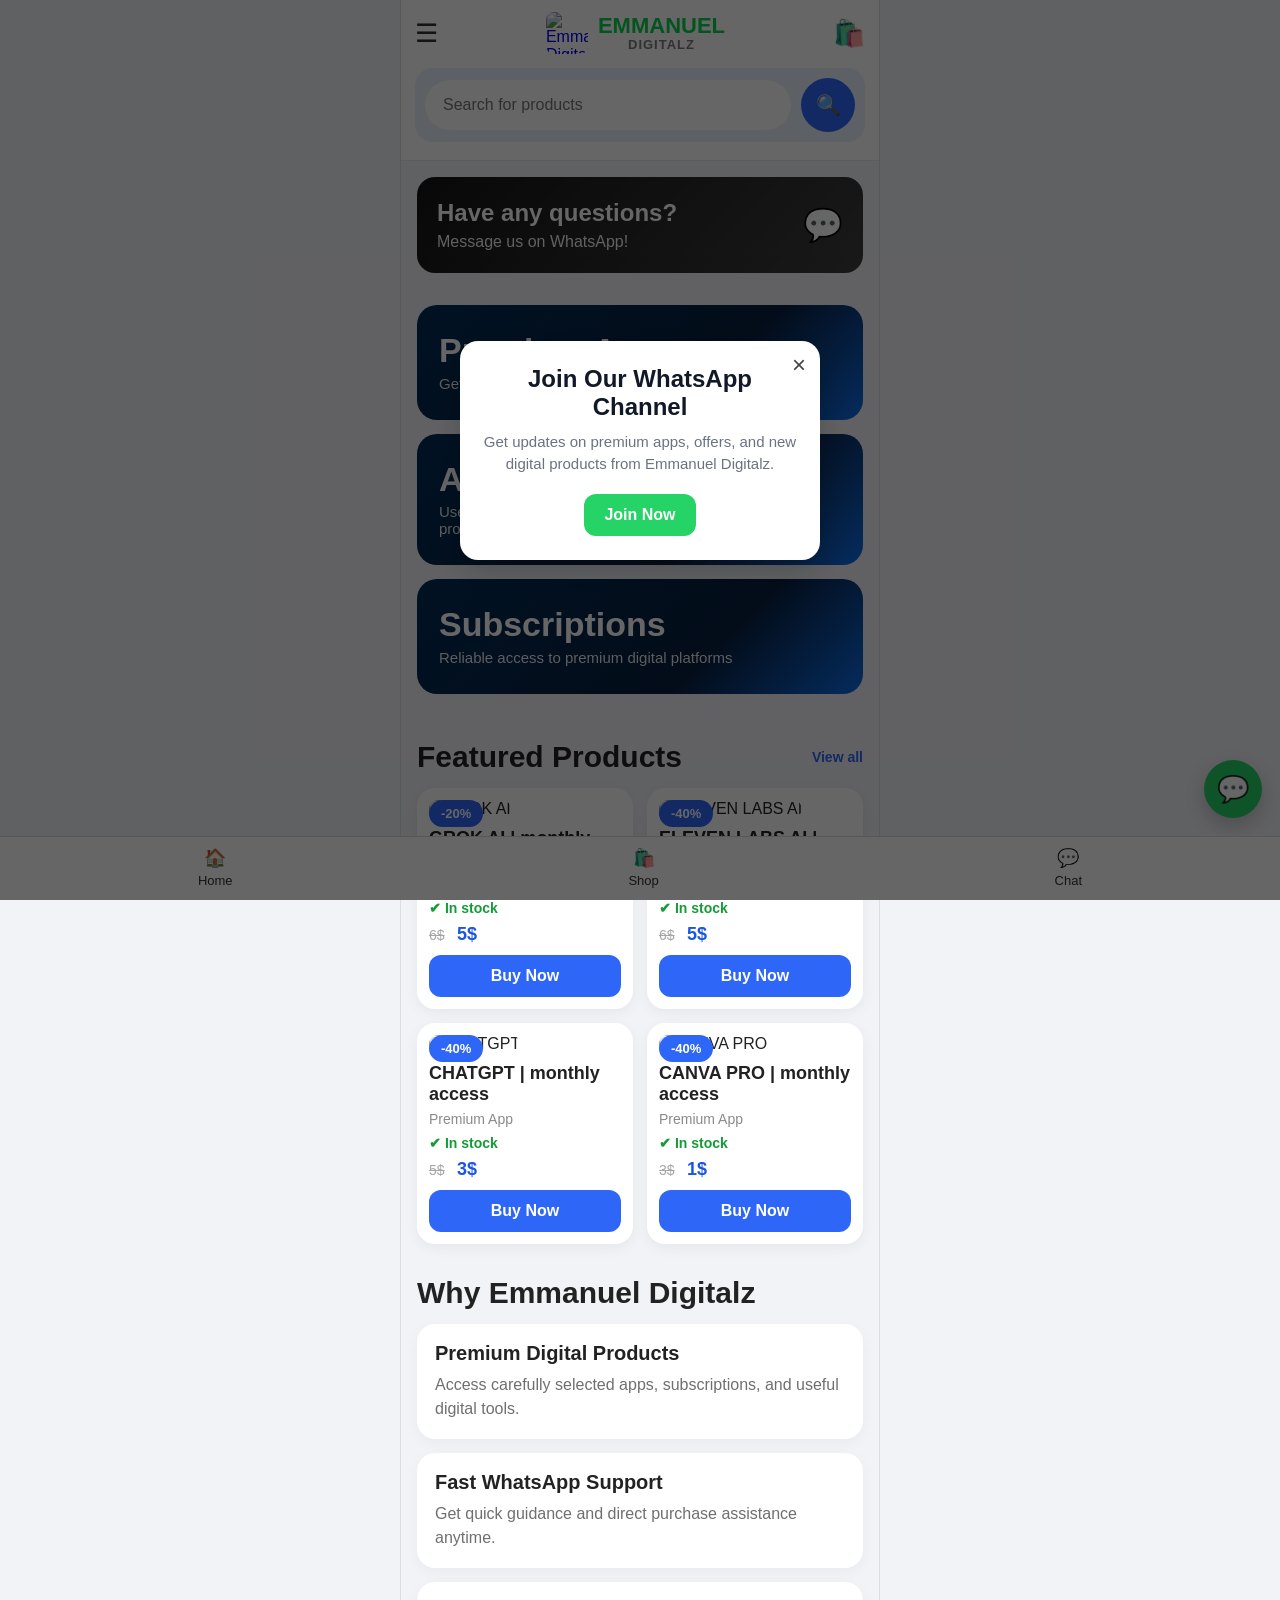
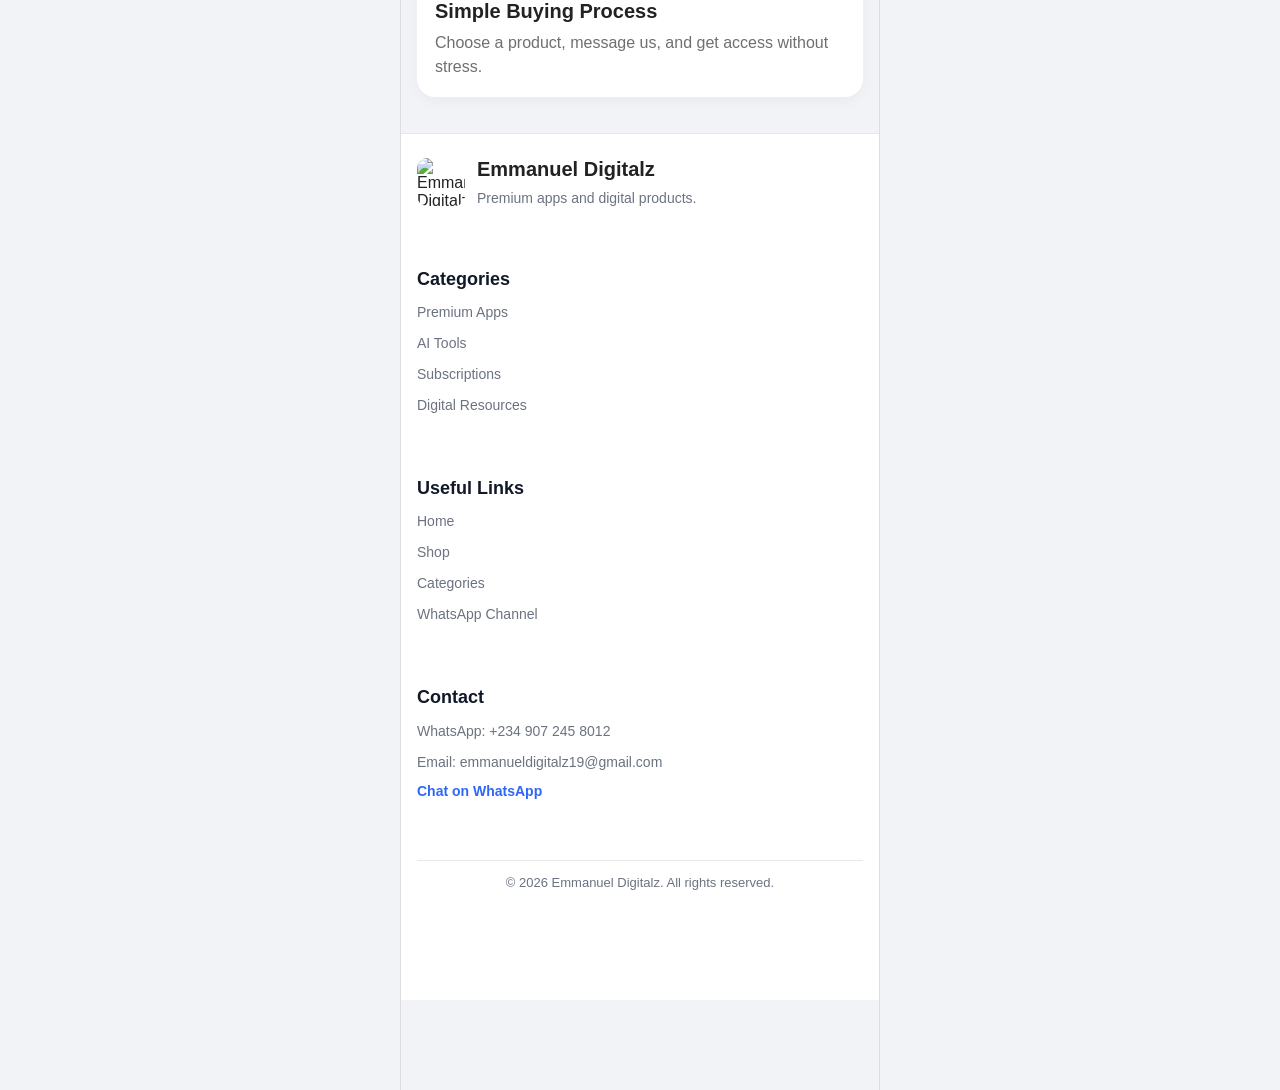
==== index.html @ bcc462bb "Add files via upload" ====
<!DOCTYPE html>
<html lang="en">
<head>
  <meta charset="UTF-8" />
  <meta name="viewport" content="width=device-width, initial-scale=1.0"/>
  <title>Emmanuel Digitalz</title>
  <link rel="stylesheet" href="style.css"/>
</head>
<body>

  <!-- WHATSAPP CHANNEL POPUP -->
  <div class="popup-overlay" id="popupOverlay">
    <div class="popup-box">
      <button class="popup-close" id="closePopup">&times;</button>
      <h2>Join Our WhatsApp Channel</h2>
      <p>Get updates on premium apps, offers, and new digital products from Emmanuel Digitalz.</p>
      <a href="https://whatsapp.com/channel/0029VbBqUBZCsU9XkUlFFv3K" target="_blank" class="popup-btn">
        Join Now
      </a>
    </div>
  </div>

  <!-- HEADER -->
  <header class="site-header">
    <div class="top-header">
      <button class="icon-btn" id="menuBtn">&#9776;</button>

      <a href="index.html" class="logo-wrap">
        <img src="https://i.imgur.com/i3lhbfk.jpeg" alt="Emmanuel Digitalz Logo" class="logo-img">
        <div class="logo-text-wrap">
          <h1 class="logo-text">EMMANUEL</h1>
          <p class="logo-subtext">DIGITALZ</p>
        </div>
      </a>

      <a href="shop.html" class="icon-btn account-btn">🛍️</a>
    </div>

    <nav class="mobile-menu" id="mobileMenu">
      <a href="index.html">Home</a>
      <a href="shop.html">Shop</a>
      <a href="#categories">Categories</a>
      <a href="https://wa.me/2349072458012?text=Hello%20Emmanuel%20Digitalz%2C%20I%20want%20to%20make%20an%20inquiry." target="_blank">Chat</a>
    </nav>

    <div class="search-wrap">
      <input type="text" placeholder="Search for products" class="search-input" id="homeSearchInput">
      <button class="search-btn" id="homeSearchBtn">🔍</button>
    </div>
  </header>

  <!-- WHATSAPP BANNER -->
  <section class="page-section">
    <a href="https://wa.me/2349072458012?text=Hello%20Emmanuel%20Digitalz%2C%20I%20want%20to%20make%20an%20inquiry." class="promo-banner whatsapp-banner" target="_blank">
      <div class="promo-text">
        <h2>Have any questions?</h2>
        <p>Message us on WhatsApp!</p>
      </div>
      <div class="promo-side">💬</div>
    </a>
  </section>

  <!-- CATEGORY BANNERS -->
  <section class="page-section" id="categories">
    <div class="banner-card dark-banner">
      <h2>Premium Apps</h2>
      <p>Get access to top tools and digital services</p>
    </div>

    <div class="banner-card dark-banner">
      <h2>AI Tools</h2>
      <p>Useful tools for creators, business owners, and professionals</p>
    </div>

    <div class="banner-card dark-banner">
      <h2>Subscriptions</h2>
      <p>Reliable access to premium digital platforms</p>
    </div>
  </section>

  <!-- FEATURED PRODUCTS -->
  <section class="page-section">
    <div class="section-head">
      <h2>Featured Products</h2>
      <a href="shop.html">View all</a>
    </div>

    <div class="product-grid">

      <div class="product-card">
        <div class="discount-badge">-20%</div>
        <img src="https://i.imgur.com/58A4CAk.jpeg" alt="GROK AI">
        <h3>GROK AI | monthly access</h3>
        <p class="product-category">Premium App</p>
        <p class="product-stock">✔ In stock</p>
        <div class="product-price">
          <span class="old-price">6$</span>
          <span class="new-price">5$</span>
        </div>
        <a href="https://wa.me/2349072458012?text=Hello%20Emmanuel%20Digitalz%2C%20I%20want%20to%20buy%20GROK%20AI%20%7C%20monthly%20access%20for%205%24.%20Please%20send%20payment%20details." class="buy-btn" target="_blank">Buy Now</a>
      </div>

      <div class="product-card">
        <div class="discount-badge">-40%</div>
        <img src="https://i.imgur.com/1HFIZRA.jpeg" alt="ELEVEN LABS AI">
        <h3>ELEVEN LABS AI | monthly access</h3>
        <p class="product-category">Premium App</p>
        <p class="product-stock">✔ In stock</p>
        <div class="product-price">
          <span class="old-price">6$</span>
          <span class="new-price">5$</span>
        </div>
        <a href="https://wa.me/2349072458012?text=Hello%20Emmanuel%20Digitalz%2C%20I%20want%20to%20buy%20ELEVEN%20LABS%20AI%20%7C%20monthly%20access%20for%205%24.%20Please%20send%20payment%20details." class="buy-btn" target="_blank">Buy Now</a>
      </div>

      <div class="product-card">
        <div class="discount-badge">-40%</div>
        <img src="https://i.imgur.com/uzUGQF4.jpeg" alt="CHATGPT">
        <h3>CHATGPT | monthly access</h3>
        <p class="product-category">Premium App</p>
        <p class="product-stock">✔ In stock</p>
        <div class="product-price">
          <span class="old-price">5$</span>
          <span class="new-price">3$</span>
        </div>
        <a href="https://wa.me/2349072458012?text=Hello%20Emmanuel%20Digitalz%2C%20I%20want%20to%20buy%20CHATGPT%20%7C%20monthly%20access%20for%203%24.%20Please%20send%20payment%20details." class="buy-btn" target="_blank">Buy Now</a>
      </div>

      <div class="product-card">
        <div class="discount-badge">-40%</div>
        <img src="https://i.imgur.com/Q0mvHlH.jpeg" alt="CANVA PRO">
        <h3>CANVA PRO | monthly access</h3>
        <p class="product-category">Premium App</p>
        <p class="product-stock">✔ In stock</p>
        <div class="product-price">
          <span class="old-price">3$</span>
          <span class="new-price">1$</span>
        </div>
        <a href="https://wa.me/2349072458012?text=Hello%20Emmanuel%20Digitalz%2C%20I%20want%20to%20buy%20CANVA%20PRO%20%7C%20monthly%20access%20for%201%24.%20Please%20send%20payment%20details." class="buy-btn" target="_blank">Buy Now</a>
      </div>

    </div>
  </section>

  <!-- WHY CHOOSE US -->
  <section class="page-section">
    <div class="section-head">
      <h2>Why Emmanuel Digitalz</h2>
    </div>

    <div class="info-list">
      <div class="info-card">
        <h3>Premium Digital Products</h3>
        <p>Access carefully selected apps, subscriptions, and useful digital tools.</p>
      </div>

      <div class="info-card">
        <h3>Fast WhatsApp Support</h3>
        <p>Get quick guidance and direct purchase assistance anytime.</p>
      </div>

      <div class="info-card">
        <h3>Simple Buying Process</h3>
        <p>Choose a product, message us, and get access without stress.</p>
      </div>
    </div>
  </section>

  <!-- FOOTER -->
  <footer class="site-footer">
    <div class="footer-grid">

      <div class="footer-block">
        <div class="footer-brand">
          <img src="https://i.imgur.com/i3lhbfk.jpeg" alt="Emmanuel Digitalz Logo" class="footer-logo">
          <div>
            <h3>Emmanuel Digitalz</h3>
            <p>Premium apps and digital products.</p>
          </div>
        </div>
      </div>

      <div class="footer-block">
        <h4>Categories</h4>
        <a href="#">Premium Apps</a>
        <a href="#">AI Tools</a>
        <a href="#">Subscriptions</a>
        <a href="#">Digital Resources</a>
      </div>

      <div class="footer-block">
        <h4>Useful Links</h4>
        <a href="index.html">Home</a>
        <a href="shop.html">Shop</a>
        <a href="#categories">Categories</a>
        <a href="https://whatsapp.com/channel/0029VbBqUBZCsU9XkUlFFv3K" target="_blank">WhatsApp Channel</a>
      </div>

      <div class="footer-block">
        <h4>Contact</h4>
        <p>WhatsApp: +234 907 245 8012</p>
        <p>Email: emmanueldigitalz19@gmail.com</p>
        <a href="https://wa.me/2349072458012?text=Hello%20Emmanuel%20Digitalz%2C%20I%20want%20to%20make%20an%20inquiry." class="footer-wa" target="_blank">Chat on WhatsApp</a>
      </div>

    </div>

    <div class="footer-bottom">
      <p>© 2026 Emmanuel Digitalz. All rights reserved.</p>
    </div>
  </footer>

  <!-- FLOATING WHATSAPP -->
  <a href="https://wa.me/2349072458012?text=Hello%20Emmanuel%20Digitalz%2C%20I%20want%20to%20make%20an%20inquiry." class="floating-whatsapp" target="_blank">💬</a>

  <!-- BOTTOM NAV -->
  <nav class="bottom-nav">
    <a href="index.html">🏠<span>Home</span></a>
    <a href="shop.html">🛍️<span>Shop</span></a>
    <a href="https://wa.me/2349072458012?text=Hello%20I%20want%20to%20buy%20from%20Emmanuel%20Digitalz" target="_blank">💬<span>Chat</span></a>
  </nav>

  <script src="app.js"></script>
</body>
</html>
---- style.css ----
* {
  margin: 0;
  padding: 0;
  box-sizing: border-box;
  font-family: Arial, sans-serif;
}

body {
  background: #f2f3f7;
  color: #222;
  padding-bottom: 90px;
}

a {
  text-decoration: none;
}

.site-header {
  background: #fff;
  padding: 12px 14px 18px;
  border-bottom: 1px solid #e7e7e7;
}

.top-header {
  display: flex;
  align-items: center;
  justify-content: space-between;
  margin-bottom: 14px;
}

.icon-btn {
  background: none;
  border: none;
  font-size: 26px;
  color: #333;
}

.logo-wrap {
  display: flex;
  align-items: center;
  gap: 10px;
}

.logo-img {
  width: 42px;
  height: 42px;
  object-fit: contain;
  border-radius: 8px;
}

.logo-text-wrap {
  text-align: center;
}

.logo-text {
  font-size: 22px;
  line-height: 1;
  color: #0bd34f;
  font-weight: 800;
}

.logo-subtext {
  font-size: 13px;
  color: #7a7a7a;
  font-weight: 600;
  letter-spacing: 1px;
}

.mobile-menu {
  display: none;
  flex-direction: column;
  gap: 12px;
  background: #fff;
  padding: 12px 0;
}

.mobile-menu.show {
  display: flex;
}

.mobile-menu a {
  color: #222;
  font-size: 15px;
}

.search-wrap {
  display: flex;
  align-items: center;
  background: #eaf0fb;
  padding: 10px;
  border-radius: 18px;
}

.search-input {
  flex: 1;
  border: none;
  outline: none;
  background: #fff;
  padding: 16px 18px;
  border-radius: 40px;
  font-size: 16px;
}

.search-btn {
  margin-left: 10px;
  border: none;
  background: #2e67f8;
  color: #fff;
  width: 54px;
  height: 54px;
  border-radius: 50%;
  font-size: 20px;
}

.page-section {
  padding: 16px;
}

.promo-banner {
  display: flex;
  align-items: center;
  justify-content: space-between;
  background: linear-gradient(135deg, #141414, #3e3e3e);
  color: #fff;
  border-radius: 18px;
  padding: 22px 20px;
}

.promo-banner h2 {
  font-size: 24px;
  margin-bottom: 6px;
}

.promo-banner p {
  font-size: 16px;
  opacity: 0.95;
}

.promo-side {
  font-size: 32px;
}

.banner-card {
  border-radius: 20px;
  padding: 28px 22px;
  margin-bottom: 14px;
  color: #fff;
}

.dark-banner {
  background: linear-gradient(135deg, #022d57, #081f3f 65%, #0e6de8);
}

.banner-card h2 {
  font-size: 34px;
  line-height: 1.05;
  margin-bottom: 6px;
}

.banner-card p {
  font-size: 15px;
  opacity: 0.9;
}

.section-head {
  display: flex;
  align-items: center;
  justify-content: space-between;
  margin-bottom: 14px;
}

.section-head h2 {
  font-size: 30px;
}

.section-head a {
  color: #2e67f8;
  font-weight: 700;
  font-size: 14px;
}

.product-grid {
  display: grid;
  grid-template-columns: 1fr 1fr;
  gap: 14px;
}

.product-card {
  background: #fff;
  border-radius: 18px;
  padding: 12px;
  position: relative;
  box-shadow: 0 4px 14px rgba(0,0,0,0.05);
}

.product-card img {
  width: 100%;
  height: 170px;
  object-fit: cover;
  border-radius: 14px;
  margin-bottom: 10px;
}

.discount-badge {
  position: absolute;
  top: 12px;
  left: 12px;
  background: #2e67f8;
  color: #fff;
  font-size: 13px;
  font-weight: 700;
  padding: 6px 12px;
  border-radius: 999px;
}

.product-card h3 {
  font-size: 18px;
  margin-bottom: 6px;
}

.product-category {
  color: #8a8a8a;
  font-size: 14px;
  margin-bottom: 8px;
}

.product-stock {
  color: #149c36;
  font-size: 14px;
  font-weight: 700;
  margin-bottom: 8px;
}

.product-price {
  margin-bottom: 10px;
}

.old-price {
  color: #a6a6a6;
  text-decoration: line-through;
  margin-right: 8px;
  font-size: 14px;
}

.new-price {
  color: #1b55e2;
  font-size: 18px;
  font-weight: 800;
}

.buy-btn {
  display: block;
  width: 100%;
  text-align: center;
  background: #2e67f8;
  color: #fff;
  padding: 12px;
  border-radius: 12px;
  font-weight: 700;
}

.info-list {
  display: grid;
  gap: 14px;
}

.info-card {
  background: #fff;
  border-radius: 18px;
  padding: 18px;
  box-shadow: 0 4px 14px rgba(0,0,0,0.04);
}

.info-card h3 {
  margin-bottom: 8px;
  font-size: 20px;
}

.info-card p {
  color: #6f6f6f;
  line-height: 1.5;
}

.site-footer {
  background: #f5f5f5;
  padding: 24px 16px 100px;
  border-top: 1px solid #e4e4e4;
}

.footer-block {
  margin-bottom: 28px;
}

.footer-block h3 {
  font-size: 22px;
  margin-bottom: 14px;
}

.footer-block a,
.footer-block p {
  display: block;
  color: #777;
  margin-bottom: 10px;
  font-size: 16px;
  line-height: 1.5;
}

.copyright {
  border-top: 1px solid #ddd;
  padding-top: 16px;
  color: #777;
  font-size: 15px;
}

.floating-whatsapp {
  position: fixed;
  right: 18px;
  bottom: 82px;
  width: 58px;
  height: 58px;
  border-radius: 50%;
  background: #25d366;
  color: #fff;
  display: flex;
  align-items: center;
  justify-content: center;
  font-size: 26px;
  box-shadow: 0 8px 20px rgba(0,0,0,0.2);
}

.bottom-nav {
  position: fixed;
  left: 0;
  right: 0;
  bottom: 0;
  background: #fff;
  display: flex;
  justify-content: space-around;
  padding: 10px 0 12px;
  border-top: 1px solid #ddd;
  z-index: 999;
}

.bottom-nav a {
  display: flex;
  flex-direction: column;
  align-items: center;
  color: #333;
  font-size: 18px;
  gap: 4px;
}

.bottom-nav span {
  font-size: 13px;
}

@media (min-width: 768px) {
  body {
    max-width: 480px;
    margin: 0 auto;
    border-left: 1px solid #ddd;
    border-right: 1px solid #ddd;
  }
}
.filter-wrap {
  display: flex;
  gap: 10px;
  overflow-x: auto;
  padding-bottom: 4px;
}

.filter-wrap::-webkit-scrollbar {
  display: none;
}

.filter-btn {
  border: none;
  background: #dfe7fb;
  color: #2a2a2a;
  padding: 10px 16px;
  border-radius: 999px;
  font-weight: 700;
  white-space: nowrap;
}

.filter-btn.active {
  background: #2e67f8;
  color: #fff;
}
.site-footer {
  background: #ffffff;
  margin-top: 20px;
  padding: 24px 16px 110px;
  border-top: 1px solid #e5e7eb;
}

.footer-grid {
  display: grid;
  gap: 24px;
}

.footer-block h4 {
  font-size: 18px;
  margin-bottom: 12px;
  color: #111827;
}

.footer-block h3 {
  font-size: 20px;
  margin-bottom: 6px;
}

.footer-block p {
  color: #6b7280;
  font-size: 14px;
  line-height: 1.6;
  margin-bottom: 8px;
}

.footer-block a {
  display: block;
  color: #6b7280;
  font-size: 14px;
  margin-bottom: 10px;
}

.footer-brand {
  display: flex;
  gap: 12px;
  align-items: flex-start;
}

.footer-logo {
  width: 48px;
  height: 48px;
  object-fit: contain;
  border-radius: 10px;
  background: #fff;
}

.footer-wa {
  display: inline-block;
  margin-top: 6px;
  color: #2e67f8 !important;
  font-weight: 700;
}

.footer-bottom {
  border-top: 1px solid #e5e7eb;
  margin-top: 20px;
  padding-top: 14px;
}

.footer-bottom p {
  text-align: center;
  color: #6b7280;
  font-size: 13px;
}
.product-details-card {
  background: #fff;
  border-radius: 20px;
  overflow: hidden;
  box-shadow: 0 4px 14px rgba(0,0,0,0.05);
}

.details-image-wrap {
  position: relative;
}

.details-image {
  width: 100%;
  height: 280px;
  object-fit: cover;
  display: block;
}

.details-badge {
  top: 16px;
  left: 16px;
}

.details-content {
  padding: 18px;
}

.details-category {
  color: #6b7280;
  font-size: 14px;
  margin-bottom: 8px;
}

.details-title {
  font-size: 28px;
  margin-bottom: 12px;
  line-height: 1.2;
}

.details-price-row {
  margin-bottom: 10px;
}

.details-old-price {
  color: #9ca3af;
  text-decoration: line-through;
  margin-right: 10px;
  font-size: 16px;
}

.details-new-price {
  color: #1b55e2;
  font-size: 24px;
  font-weight: 800;
}

.details-stock {
  color: #149c36;
  font-size: 15px;
  font-weight: 700;
  margin-bottom: 16px;
}

.details-description,
.details-features {
  margin-bottom: 18px;
}

.details-description h3,
.details-features h3 {
  font-size: 18px;
  margin-bottom: 8px;
}

.details-description p {
  color: #6b7280;
  line-height: 1.6;
}

.details-features ul {
  padding-left: 18px;
}

.details-features li {
  margin-bottom: 8px;
  color: #4b5563;
  line-height: 1.5;
}

.details-buy-btn {
  display: block;
  width: 100%;
  text-align: center;
  background: #2e67f8;
  color: #fff;
  padding: 14px;
  border-radius: 14px;
  font-weight: 700;
  font-size: 16px;
}
.logo-wrap {
  display: flex;
  align-items: center;
  gap: 10px;
  text-decoration: none;
}
.popup-overlay {
  position: fixed;
  top: 0;
  left: 0;
  width: 100%;
  height: 100%;
  background: rgba(0,0,0,0.6);
  display: none;
  align-items: center;
  justify-content: center;
  z-index: 2000;
  padding: 20px;
}

.popup-overlay.show {
  display: flex;
}

.popup-box {
  background: #fff;
  width: 100%;
  max-width: 360px;
  border-radius: 18px;
  padding: 24px 20px;
  text-align: center;
  position: relative;
  box-shadow: 0 10px 30px rgba(0,0,0,0.2);
}

.popup-box h2 {
  font-size: 24px;
  margin-bottom: 10px;
  color: #111827;
}

.popup-box p {
  font-size: 15px;
  color: #6b7280;
  margin-bottom: 18px;
  line-height: 1.5;
}

.popup-btn {
  display: inline-block;
  background: #25d366;
  color: #fff;
  padding: 12px 20px;
  border-radius: 12px;
  font-weight: 700;
  text-decoration: none;
}

.popup-close {
  position: absolute;
  top: 10px;
  right: 14px;
  background: none;
  border: none;
  font-size: 24px;
  color: #444;
  cursor: pointer;
}
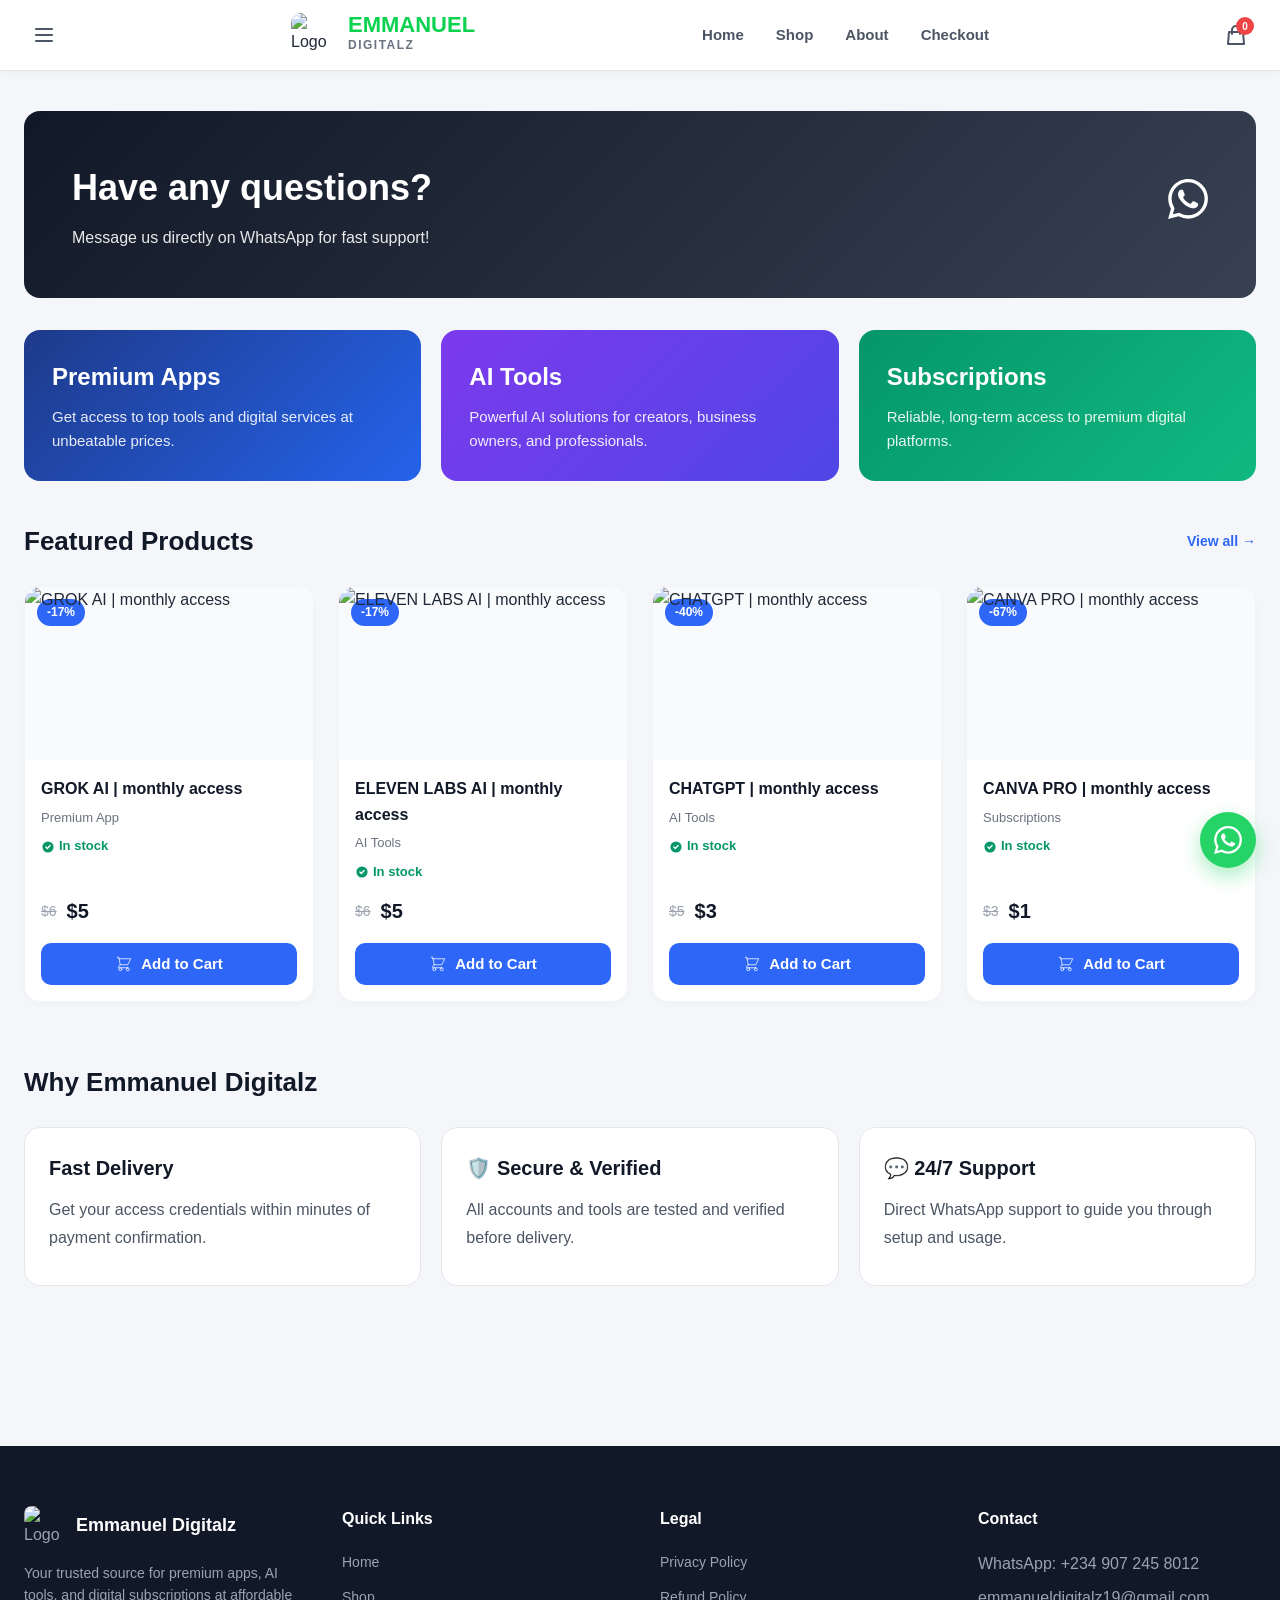
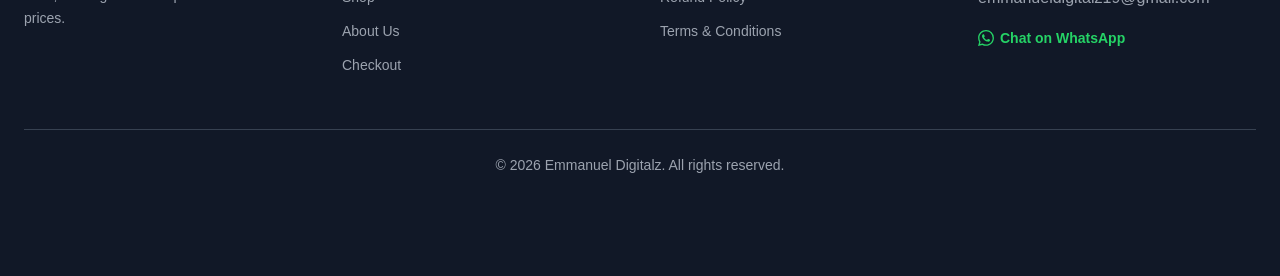
==== commit 3f9bdf7b: "Update fmt.Println message from 'Hello' to 'Goodbye'" ====
--- a/index.html
+++ b/index.html
@@ -3,223 +3,895 @@
 <head>
   <meta charset="UTF-8" />
   <meta name="viewport" content="width=device-width, initial-scale=1.0"/>
-  <title>Emmanuel Digitalz</title>
-  <link rel="stylesheet" href="style.css"/>
+  <title>Emmanuel Digitalz | Premium Apps & Digital Products</title>
+  <style>
+    /* =========================================
+       1. RESET & BASE STYLES
+       ========================================= */
+    * { margin: 0; padding: 0; box-sizing: border-box; }
+    body {
+      font-family: 'Segoe UI', Tahoma, Geneva, Verdana, sans-serif;
+      background: #f4f6f9;
+      color: #1f2937;
+      line-height: 1.6;
+      padding-bottom: 80px; /* Space for mobile nav */
+    }
+    a { text-decoration: none; color: inherit; transition: color 0.3s; }
+    ul { list-style: none; }
+    img { max-width: 100%; display: block; }
+    button { cursor: pointer; font-family: inherit; }
+
+    /* =========================================
+       2. LAYOUT & CONTAINERS
+       ========================================= */
+    .container {
+      max-width: 1280px;
+      margin: 0 auto;
+      padding: 0 24px;
+    }
+    .view { display: none; animation: fadeIn 0.4s ease; }
+    .view.active { display: block; }
+    @keyframes fadeIn { from { opacity: 0; transform: translateY(10px); } to { opacity: 1; transform: translateY(0); } }
+
+    /* =========================================
+       3. HEADER & NAVIGATION
+       ========================================= */
+    .site-header {
+      background: #ffffff;
+      border-bottom: 1px solid #e5e7eb;
+      position: sticky;
+      top: 0;
+      z-index: 1000;
+      box-shadow: 0 2px 10px rgba(0,0,0,0.03);
+    }
+    .header-inner {
+      display: flex;
+      align-items: center;
+      justify-content: space-between;
+      height: 70px;
+    }
+    .logo-wrap { display: flex; align-items: center; gap: 12px; }
+    .logo-img { width: 45px; height: 45px; border-radius: 10px; object-fit: cover; }
+    .logo-text { font-size: 22px; font-weight: 800; color: #0bd34f; line-height: 1; }
+    .logo-subtext { font-size: 12px; color: #6b7280; font-weight: 600; letter-spacing: 1.5px; }
+
+    .desktop-nav { display: none; gap: 32px; align-items: center; }
+    .desktop-nav a { font-weight: 600; font-size: 15px; color: #4b5563; }
+    .desktop-nav a:hover, .desktop-nav a.active { color: #2e67f8; }
+
+    .header-actions { display: flex; align-items: center; gap: 16px; }
+    .icon-btn {
+      background: transparent; border: none; padding: 8px; border-radius: 8px;
+      color: #4b5563; display: flex; align-items: center; justify-content: center;
+      transition: background 0.2s; position: relative;
+    }
+    .icon-btn:hover { background: #f3f4f6; color: #2e67f8; }
+    .icon-btn svg { width: 24px; height: 24px; stroke-width: 2; }
+    .cart-badge {
+      position: absolute; top: 2px; right: 2px; background: #ef4444; color: white;
+      font-size: 10px; font-weight: 700; width: 18px; height: 18px; border-radius: 50%;
+      display: flex; align-items: center; justify-content: center;
+    }
+
+    .mobile-menu {
+      display: none; flex-direction: column; background: #fff; border-top: 1px solid #e5e7eb;
+      padding: 16px 24px; gap: 16px;
+    }
+    .mobile-menu.show { display: flex; }
+    .mobile-menu a { font-weight: 600; font-size: 16px; color: #1f2937; padding: 8px 0; }
+
+    /* =========================================
+       4. HERO & BANNERS
+       ========================================= */
+    .page-section { padding: 40px 0; }
+    .section-head { display: flex; align-items: center; justify-content: space-between; margin-bottom: 24px; }
+    .section-head h2 { font-size: 26px; font-weight: 800; color: #111827; }
+    .section-head a { color: #2e67f8; font-weight: 700; font-size: 14px; }
+
+    .promo-banner {
+      background: linear-gradient(135deg, #111827, #374151);
+      color: #fff; border-radius: 16px; padding: 32px;
+      display: flex; align-items: center; justify-content: space-between;
+      margin-bottom: 32px; cursor: pointer; transition: transform 0.3s;
+    }
+    .promo-banner:hover { transform: translateY(-3px); }
+    .promo-banner h2 { font-size: 28px; margin-bottom: 8px; }
+    .promo-banner p { opacity: 0.9; font-size: 16px; }
+    .promo-side { font-size: 40px; }
+
+    .banner-grid { display: grid; grid-template-columns: repeat(auto-fit, minmax(300px, 1fr)); gap: 20px; margin-bottom: 40px; }
+    .banner-card {
+      background: linear-gradient(135deg, #1e3a8a, #2563eb);
+      color: #fff; border-radius: 16px; padding: 28px;
+      transition: transform 0.3s; cursor: pointer;
+    }
+    .banner-card:hover { transform: translateY(-4px); }
+    .banner-card h3 { font-size: 24px; margin-bottom: 8px; font-weight: 700; }
+    .banner-card p { opacity: 0.9; font-size: 15px; }
+
+    /* =========================================
+       5. PRODUCTS & SHOP
+       ========================================= */
+    .search-filter-wrap {
+      display: flex; flex-direction: column; gap: 16px; margin-bottom: 32px;
+    }
+    .search-box {
+      display: flex; background: #fff; border: 2px solid #e5e7eb; border-radius: 50px;
+      overflow: hidden; transition: border-color 0.3s;
+    }
+    .search-box:focus-within { border-color: #2e67f8; }
+    .search-box input {
+      flex: 1; border: none; outline: none; padding: 14px 20px; font-size: 15px;
+    }
+    .search-box button {
+      background: #2e67f8; color: #fff; border: none; padding: 0 24px;
+      display: flex; align-items: center; justify-content: center;
+    }
+    .search-box button svg { width: 20px; height: 20px; }
+
+    .filter-tabs { display: flex; gap: 10px; overflow-x: auto; padding-bottom: 4px; }
+    .filter-tabs::-webkit-scrollbar { display: none; }
+    .filter-btn {
+      background: #e5e7eb; color: #374151; border: none; padding: 10px 20px;
+      border-radius: 999px; font-weight: 600; font-size: 14px; white-space: nowrap;
+      transition: all 0.3s;
+    }
+    .filter-btn.active, .filter-btn:hover { background: #2e67f8; color: #fff; }
+
+    .product-grid {
+      display: grid;
+      grid-template-columns: repeat(auto-fill, minmax(260px, 1fr));
+      gap: 24px;
+    }
+    .product-card {
+      background: #fff; border-radius: 16px; overflow: hidden;
+      box-shadow: 0 4px 6px rgba(0,0,0,0.02); border: 1px solid #f3f4f6;
+      transition: transform 0.3s, box-shadow 0.3s; display: flex; flex-direction: column;
+    }
+    .product-card:hover { transform: translateY(-5px); box-shadow: 0 12px 24px rgba(0,0,0,0.08); }
+    .product-image-wrap { position: relative; padding-top: 60%; overflow: hidden; background: #f9fafb; }
+    .product-image-wrap img {
+      position: absolute; top: 0; left: 0; width: 100%; height: 100%; object-fit: cover;
+    }
+    .discount-badge {
+      position: absolute; top: 12px; left: 12px; background: #2e67f8; color: #fff;
+      font-size: 12px; font-weight: 700; padding: 4px 10px; border-radius: 99px;
+    }
+    .product-info { padding: 16px; flex: 1; display: flex; flex-direction: column; }
+    .product-info h3 { font-size: 16px; font-weight: 700; margin-bottom: 6px; color: #111827; }
+    .product-category { font-size: 13px; color: #6b7280; margin-bottom: 8px; }
+    .product-stock { font-size: 13px; color: #059669; font-weight: 600; margin-bottom: 12px; display: flex; align-items: center; gap: 4px; }
+    .product-price { display: flex; align-items: center; gap: 10px; margin-bottom: 16px; margin-top: auto; }
+    .old-price { color: #9ca3af; text-decoration: line-through; font-size: 14px; }
+    .new-price { color: #111827; font-size: 20px; font-weight: 800; }
+    
+    .add-to-cart-btn {
+      width: 100%; background: #2e67f8; color: #fff; border: none; padding: 12px;
+      border-radius: 10px; font-weight: 700; font-size: 15px; transition: background 0.3s;
+      display: flex; align-items: center; justify-content: center; gap: 8px;
+    }
+    .add-to-cart-btn:hover { background: #1d4ed8; }
+    .add-to-cart-btn.added { background: #059669; }
+
+    /* =========================================
+       6. CHECKOUT
+       ========================================= */
+    .checkout-layout { display: grid; grid-template-columns: 1fr; gap: 32px; }
+    .checkout-box { background: #fff; border-radius: 16px; padding: 24px; border: 1px solid #e5e7eb; }
+    .checkout-box h2 { font-size: 22px; margin-bottom: 20px; padding-bottom: 16px; border-bottom: 1px solid #e5e7eb; }
+    
+    .cart-item { display: flex; gap: 16px; padding: 16px 0; border-bottom: 1px solid #f3f4f6; }
+    .cart-item img { width: 70px; height: 70px; border-radius: 10px; object-fit: cover; }
+    .cart-item-details { flex: 1; }
+    .cart-item-details h4 { font-size: 15px; font-weight: 600; margin-bottom: 4px; }
+    .cart-item-details p { font-size: 14px; color: #6b7280; }
+    .cart-item-price { font-weight: 700; color: #111827; margin-top: 8px; }
+    .remove-btn { color: #ef4444; font-size: 13px; background: none; border: none; margin-top: 8px; font-weight: 600; }
+    
+    .cart-total { display: flex; justify-content: space-between; align-items: center; margin-top: 20px; padding-top: 20px; border-top: 2px solid #e5e7eb; }
+    .cart-total span:first-child { font-size: 18px; font-weight: 600; }
+    .cart-total span:last-child { font-size: 24px; font-weight: 800; color: #2e67f8; }
+
+    .form-group { margin-bottom: 16px; }
+    .form-group label { display: block; font-size: 14px; font-weight: 600; margin-bottom: 6px; color: #374151; }
+    .form-group input, .form-group select {
+      width: 100%; padding: 12px 16px; border: 2px solid #e5e7eb; border-radius: 10px;
+      font-size: 15px; outline: none; transition: border-color 0.3s;
+    }
+    .form-group input:focus, .form-group select:focus { border-color: #2e67f8; }
+
+    .payment-option {
+      display: flex; align-items: center; gap: 12px; padding: 16px; border: 2px solid #e5e7eb;
+      border-radius: 12px; margin-bottom: 12px; cursor: pointer; transition: all 0.3s;
+    }
+    .payment-option:hover, .payment-option.selected { border-color: #2e67f8; background: #eff6ff; }
+    .payment-option input { width: 20px; height: 20px; accent-color: #2e67f8; }
+    
+    .checkout-btn {
+      width: 100%; background: #059669; color: #fff; border: none; padding: 16px;
+      border-radius: 12px; font-size: 18px; font-weight: 700; margin-top: 24px;
+      transition: background 0.3s;
+    }
+    .checkout-btn:hover { background: #047857; }
+
+    /* =========================================
+       7. INFO & LEGAL PAGES
+       ========================================= */
+    .info-card { background: #fff; border-radius: 16px; padding: 24px; margin-bottom: 20px; border: 1px solid #e5e7eb; }
+    .info-card h3 { font-size: 20px; margin-bottom: 12px; color: #111827; }
+    .info-card p, .info-card li { color: #4b5563; line-height: 1.7; margin-bottom: 10px; }
+    .info-card ul { padding-left: 20px; list-style: disc; }
+
+    /* =========================================
+       8. FOOTER
+       ========================================= */
+    .site-footer { background: #111827; color: #9ca3af; padding: 60px 0 100px; margin-top: 60px; }
+    .footer-grid { display: grid; grid-template-columns: repeat(auto-fit, minmax(220px, 1fr)); gap: 40px; }
+    .footer-brand { display: flex; align-items: center; gap: 12px; margin-bottom: 16px; }
+    .footer-brand img { width: 40px; height: 40px; border-radius: 8px; }
+    .footer-brand h3 { color: #fff; font-size: 18px; }
+    .footer-block h4 { color: #fff; font-size: 16px; margin-bottom: 20px; font-weight: 700; }
+    .footer-block a { display: block; margin-bottom: 12px; font-size: 14px; }
+    .footer-block a:hover { color: #2e67f8; }
+    .footer-bottom { border-top: 1px solid #374151; margin-top: 40px; padding-top: 24px; text-align: center; font-size: 14px; }
+
+    /* =========================================
+       9. FLOATING ELEMENTS & POPUP
+       ========================================= */
+    .floating-whatsapp {
+      position: fixed; right: 24px; bottom: 90px; width: 56px; height: 56px;
+      background: #25d366; color: #fff; border-radius: 50%;
+      display: flex; align-items: center; justify-content: center;
+      box-shadow: 0 8px 20px rgba(37, 211, 102, 0.4); z-index: 998;
+      transition: transform 0.3s;
+    }
+    .floating-whatsapp:hover { transform: scale(1.1); }
+    .floating-whatsapp svg { width: 28px; height: 28px; fill: #fff; }
+
+    .bottom-nav {
+      position: fixed; bottom: 0; left: 0; right: 0; background: #fff;
+      border-top: 1px solid #e5e7eb; display: flex; justify-content: space-around;
+      padding: 10px 0; z-index: 999;
+    }
+    .bottom-nav a {
+      display: flex; flex-direction: column; align-items: center; gap: 4px;
+      color: #6b7280; font-size: 12px; font-weight: 600;
+    }
+    .bottom-nav a svg { width: 24px; height: 24px; }
+    .bottom-nav a.active { color: #2e67f8; }
+
+    .popup-overlay {
+      position: fixed; top: 0; left: 0; width: 100%; height: 100%;
+      background: rgba(0,0,0,0.6); z-index: 2000; display: none;
+      align-items: center; justify-content: center; padding: 20px;
+    }
+    .popup-overlay.show { display: flex; }
+    .popup-box {
+      background: #fff; width: 100%; max-width: 400px; border-radius: 20px;
+      padding: 32px 24px; text-align: center; position: relative;
+      box-shadow: 0 20px 40px rgba(0,0,0,0.2);
+    }
+    .popup-close {
+      position: absolute; top: 16px; right: 16px; background: #f3f4f6; border: none;
+      width: 32px; height: 32px; border-radius: 50%; font-size: 20px; color: #6b7280;
+      display: flex; align-items: center; justify-content: center;
+    }
+    .popup-btn {
+      display: inline-flex; align-items: center; gap: 8px; background: #25d366; color: #fff;
+      padding: 14px 28px; border-radius: 12px; font-weight: 700; margin-top: 16px;
+    }
+
+    /* =========================================
+       10. RESPONSIVE MEDIA QUERIES
+       ========================================= */
+    @media (min-width: 768px) {
+      body { padding-bottom: 0; }
+      .desktop-nav { display: flex; }
+      .mobile-menu { display: none !important; }
+      .bottom-nav { display: none; }
+      .floating-whatsapp { bottom: 32px; }
+      .checkout-layout { grid-template-columns: 1.2fr 0.8fr; }
+      .product-grid { grid-template-columns: repeat(3, 1fr); }
+    }
+    @media (min-width: 1024px) {
+      .product-grid { grid-template-columns: repeat(4, 1fr); }
+      .promo-banner { padding: 48px; }
+      .promo-banner h2 { font-size: 36px; }
+    }
+  </style>
 </head>
 <body>
 
-  <!-- WHATSAPP CHANNEL POPUP -->
+  <!-- HEADER -->
+  <header class="site-header">
+    <div class="container header-inner">
+      <!-- FIXED NAV BUTTON: Added onclick="toggleMenu()" -->
+      <button class="icon-btn" id="menuBtn" onclick="toggleMenu()" aria-label="Menu">
+        <svg fill="none" stroke="currentColor" viewBox="0 0 24 24"><path stroke-linecap="round" stroke-linejoin="round" d="M4 6h16M4 12h16M4 18h16"/></svg>
+      </button>
+
+      <a href="#" class="logo-wrap" onclick="router('home')">
+        <img src="https://i.imgur.com/i3lhbfk.jpeg" alt="Logo" class="logo-img">
+        <div>
+          <div class="logo-text">EMMANUEL</div>
+          <div class="logo-subtext">DIGITALZ</div>
+        </div>
+      </a>
+
+      <nav class="desktop-nav">
+        <a href="#" onclick="router('home')" id="nav-home">Home</a>
+        <a href="#" onclick="router('shop')" id="nav-shop">Shop</a>
+        <a href="#" onclick="router('about')" id="nav-about">About</a>
+        <a href="#" onclick="router('checkout')" id="nav-checkout">Checkout</a>
+      </nav>
+
+      <div class="header-actions">
+        <button class="icon-btn" onclick="router('checkout')" aria-label="Cart">
+          <svg fill="none" stroke="currentColor" viewBox="0 0 24 24"><path stroke-linecap="round" stroke-linejoin="round" d="M16 11V7a4 4 0 00-8 0v4M5 9h14l1 12H4L5 9z"/></svg>
+          <span class="cart-badge" id="cartBadge">0</span>
+        </button>
+      </div>
+    </div>
+    <nav class="mobile-menu" id="mobileMenu">
+      <a href="#" onclick="router('home')">Home</a>
+      <a href="#" onclick="router('shop')">Shop</a>
+      <a href="#" onclick="router('about')">About Us</a>
+      <a href="#" onclick="router('checkout')">Checkout</a>
+      <a href="https://wa.me/2349072458012" target="_blank">Contact Support</a>
+    </nav>
+  </header>
+
+  <main class="container">
+    
+    <!-- ================= HOME VIEW ================= -->
+    <div id="view-home" class="view active">
+      <section class="page-section">
+        <a href="https://wa.me/2349072458012?text=Hello%20Emmanuel%20Digitalz%2C%20I%20want%20to%20make%20an%20inquiry." target="_blank" class="promo-banner">
+          <div>
+            <h2>Have any questions?</h2>
+            <p>Message us directly on WhatsApp for fast support!</p>
+          </div>
+          <div class="promo-side">
+            <svg width="40" height="40" fill="#fff" viewBox="0 0 24 24"><path d="M17.472 14.382c-.297-.149-1.758-.867-2.03-.967-.273-.099-.471-.148-.67.15-.197.297-.767.966-.94 1.164-.173.199-.347.223-.644.075-.297-.15-1.255-.463-2.39-1.475-.883-.788-1.48-1.761-1.653-2.059-.173-.297-.018-.458.13-.606.134-.133.298-.347.446-.52.149-.174.198-.298.298-.497.099-.198.05-.371-.025-.52-.075-.149-.669-1.612-.916-2.207-.242-.579-.487-.5-.669-.51-.173-.008-.371-.01-.57-.01-.198 0-.52.074-.792.372-.272.297-1.04 1.016-1.04 2.479 0 1.462 1.065 2.875 1.213 3.074.149.198 2.096 3.2 5.077 4.487.709.306 1.262.489 1.694.625.712.227 1.36.195 1.871.118.571-.085 1.758-.719 2.006-1.413.248-.694.248-1.289.173-1.413-.074-.124-.272-.198-.57-.347m-5.421 7.403h-.004a9.87 9.87 0 01-5.031-1.378l-.361-.214-3.741.982.998-3.648-.235-.374a9.86 9.86 0 01-1.51-5.26c.001-5.45 4.436-9.884 9.888-9.884 2.64 0 5.122 1.03 6.988 2.898a9.825 9.825 0 012.893 6.994c-.003 5.45-4.437 9.884-9.885 9.884m8.413-18.297A11.815 11.815 0 0012.05 0C5.495 0 .16 5.335.157 11.892c0 2.096.547 4.142 1.588 5.945L.057 24l6.305-1.654a11.882 11.882 0 005.683 1.448h.005c6.554 0 11.89-5.335 11.893-11.893a11.821 11.821 0 00-3.48-8.413z"/></svg>
+          </div>
+        </a>
+
+        <div class="banner-grid">
+          <div class="banner-card" onclick="router('shop')">
+            <h3>Premium Apps</h3>
+            <p>Get access to top tools and digital services at unbeatable prices.</p>
+          </div>
+          <div class="banner-card" onclick="router('shop')" style="background: linear-gradient(135deg, #7c3aed, #4f46e5);">
+            <h3>AI Tools</h3>
+            <p>Powerful AI solutions for creators, business owners, and professionals.</p>
+          </div>
+          <div class="banner-card" onclick="router('shop')" style="background: linear-gradient(135deg, #059669, #10b981);">
+            <h3>Subscriptions</h3>
+            <p>Reliable, long-term access to premium digital platforms.</p>
+          </div>
+        </div>
+
+        <div class="section-head">
+          <h2>Featured Products</h2>
+          <a href="#" onclick="router('shop')">View all →</a>
+        </div>
+        <div class="product-grid" id="featuredProducts"></div>
+
+        <div class="section-head" style="margin-top: 60px;">
+          <h2>Why Emmanuel Digitalz</h2>
+        </div>
+        <div class="banner-grid">
+          <div class="info-card">
+            <h3> Fast Delivery</h3>
+            <p>Get your access credentials within minutes of payment confirmation.</p>
+          </div>
+          <div class="info-card">
+            <h3>🛡️ Secure & Verified</h3>
+            <p>All accounts and tools are tested and verified before delivery.</p>
+          </div>
+          <div class="info-card">
+            <h3>💬 24/7 Support</h3>
+            <p>Direct WhatsApp support to guide you through setup and usage.</p>
+          </div>
+        </div>
+      </section>
+    </div>
+
+    <!-- ================= SHOP VIEW ================= -->
+    <div id="view-shop" class="view">
+      <section class="page-section">
+        <div class="section-head">
+          <h2>Shop All Products</h2>
+        </div>
+        
+        <div class="search-filter-wrap">
+          <div class="search-box">
+            <input type="text" id="shopSearch" placeholder="Search for products..." onkeyup="filterProducts()">
+            <button><svg fill="none" stroke="currentColor" viewBox="0 0 24 24"><path stroke-linecap="round" stroke-linejoin="round" d="M21 21l-6-6m2-5a7 7 0 11-14 0 7 7 0 0114 0z"/></svg></button>
+          </div>
+          <div class="filter-tabs">
+            <button class="filter-btn active" onclick="setFilter('all', this)">All</button>
+            <button class="filter-btn" onclick="setFilter('Premium App', this)">Premium Apps</button>
+            <button class="filter-btn" onclick="setFilter('AI Tools', this)">AI Tools</button>
+            <button class="filter-btn" onclick="setFilter('Subscriptions', this)">Subscriptions</button>
+          </div>
+        </div>
+
+        <div class="product-grid" id="shopProducts"></div>
+      </section>
+    </div>
+
+    <!-- ================= CHECKOUT VIEW ================= -->
+    <div id="view-checkout" class="view">
+      <section class="page-section">
+        <div class="section-head"><h2>Checkout</h2></div>
+        <div class="checkout-layout">
+          <div class="checkout-box">
+            <h2>Order Summary</h2>
+            <div id="cartItemsContainer">
+              <p style="text-align:center; color:#6b7280; padding: 40px 0;">Your cart is empty. <a href="#" onclick="router('shop')" style="color:#2e67f8; font-weight:600;">Go to Shop</a></p>
+            </div>
+            <div class="cart-total" id="cartTotalWrap" style="display:none;">
+              <span>Total</span>
+              <span id="cartTotalAmount">$0.00</span>
+            </div>
+          </div>
+
+          <div class="checkout-box">
+            <h2>Customer Details</h2>
+            <div class="form-group">
+              <label>Full Name</label>
+              <input type="text" id="custName" placeholder="John Doe">
+            </div>
+            <div class="form-group">
+              <label>Email Address</label>
+              <input type="email" id="custEmail" placeholder="john@example.com">
+            </div>
+            <div class="form-group">
+              <label>Phone Number</label>
+              <input type="tel" id="custPhone" placeholder="+234...">
+            </div>
+
+            <h2 style="margin-top: 32px;">Payment Method</h2>
+            <label class="payment-option selected" onclick="selectPayment(this, 'whatsapp')">
+              <input type="radio" name="payment" value="whatsapp" checked>
+              <div>
+                <div style="font-weight:700;">WhatsApp Payment</div>
+                <div style="font-size:13px; color:#6b7280;">Complete order via WhatsApp chat (Recommended)</div>
+              </div>
+            </label>
+            <label class="payment-option" onclick="selectPayment(this, 'flutterwave')">
+              <input type="radio" name="payment" value="flutterwave">
+              <div>
+                <div style="font-weight:700;">Card / Bank Transfer</div>
+                <div style="font-size:13px; color:#6b7280;">Secure checkout via Flutterwave</div>
+              </div>
+            </label>
+
+            <button class="checkout-btn" onclick="processCheckout()">Complete Order</button>
+          </div>
+        </div>
+      </section>
+    </div>
+
+    <!-- ================= ABOUT VIEW ================= -->
+    <div id="view-about" class="view">
+      <section class="page-section">
+        <div class="section-head"><h2>About Us</h2></div>
+        <div class="info-card">
+          <h3>Who We Are</h3>
+          <p>Emmanuel Digitalz is a trusted digital products vendor specializing in providing affordable access to premium applications, AI tools, and subscription services. We bridge the gap between expensive premium software and users who need these tools for personal and professional growth.</p>
+        </div>
+        <div class="info-card">
+          <h3>Our Mission</h3>
+          <p>To make premium digital tools accessible and affordable for everyone, especially in emerging markets where cost is a barrier to accessing world-class software and services.</p>
+        </div>
+        <div class="info-card">
+          <h3>Contact Information</h3>
+          <p><strong>WhatsApp:</strong> +234 907 245 8012</p>
+          <p><strong>Email:</strong> emmanueldigitalz19@gmail.com</p>
+          <p><strong>Hours:</strong> Mon - Sat, 9:00 AM - 8:00 PM (WAT)</p>
+          <a href="https://wa.me/2349072458012" target="_blank" class="popup-btn" style="margin-top:16px; text-decoration:none;">Chat With Us</a>
+        </div>
+      </section>
+    </div>
+
+    <!-- ================= LEGAL VIEWS ================= -->
+    <div id="view-privacy" class="view">
+      <section class="page-section">
+        <div class="section-head"><h2>Privacy Policy</h2></div>
+        <div class="info-card">
+          <p><em>Last updated: 2026</em></p>
+          <h3>1. Information We Collect</h3>
+          <p>We collect basic information necessary to process your order, including your name, email address, and phone number. Payment information is processed securely by third-party providers (e.g., Flutterwave) and is not stored on our servers.</p>
+          <h3>2. How We Use Your Information</h3>
+          <p>Your information is used solely to process orders, deliver digital products, and provide customer support. We do not sell or share your data with third parties for marketing purposes.</p>
+          <h3>3. Contact</h3>
+          <p>For privacy inquiries, contact us at emmanueldigitalz19@gmail.com.</p>
+        </div>
+      </section>
+    </div>
+
+    <div id="view-refund" class="view">
+      <section class="page-section">
+        <div class="section-head"><h2>Refund Policy</h2></div>
+        <div class="info-card">
+          <h3>Eligible for Refund</h3>
+          <ul>
+            <li>Product/access is not delivered within 24 hours of payment.</li>
+            <li>The account provided is non-functional or invalid upon delivery.</li>
+            <li>Duplicate payment was made in error.</li>
+          </ul>
+          <h3>Non-Refundable</h3>
+          <ul>
+            <li>Change of mind after successful delivery and access.</li>
+            <li>Accounts shared with third parties or used in violation of terms.</li>
+          </ul>
+          <p>To request a refund, contact us via WhatsApp within 24 hours of purchase with your order details.</p>
+        </div>
+      </section>
+    </div>
+
+    <div id="view-terms" class="view">
+      <section class="page-section">
+        <div class="section-head"><h2>Terms & Conditions</h2></div>
+        <div class="info-card">
+          <h3>1. Acceptance of Terms</h3>
+          <p>By purchasing from Emmanuel Digitalz, you agree to these terms. Our services provide shared or individual access to digital platforms as described.</p>
+          <h3>2. User Responsibilities</h3>
+          <ul>
+            <li>Do not share your account credentials with others.</li>
+            <li>Do not use the services for illegal or unauthorized activities.</li>
+            <li>Respect the original platform's terms of service.</li>
+          </ul>
+          <h3>3. Service Delivery</h3>
+          <p>Credentials are delivered via WhatsApp or Email within 24 hours. We provide replacement support for accounts that become non-functional during the paid period, subject to verification.</p>
+        </div>
+      </section>
+    </div>
+
+  </main>
+
+  <!-- FOOTER -->
+  <footer class="site-footer">
+    <div class="container">
+      <div class="footer-grid">
+        <div class="footer-block">
+          <div class="footer-brand">
+            <img src="https://i.imgur.com/i3lhbfk.jpeg" alt="Logo">
+            <h3>Emmanuel Digitalz</h3>
+          </div>
+          <p style="font-size:14px; line-height:1.6;">Your trusted source for premium apps, AI tools, and digital subscriptions at affordable prices.</p>
+        </div>
+        <div class="footer-block">
+          <h4>Quick Links</h4>
+          <a href="#" onclick="router('home')">Home</a>
+          <a href="#" onclick="router('shop')">Shop</a>
+          <a href="#" onclick="router('about')">About Us</a>
+          <a href="#" onclick="router('checkout')">Checkout</a>
+        </div>
+        <div class="footer-block">
+          <h4>Legal</h4>
+          <a href="#" onclick="router('privacy')">Privacy Policy</a>
+          <a href="#" onclick="router('refund')">Refund Policy</a>
+          <a href="#" onclick="router('terms')">Terms & Conditions</a>
+        </div>
+        <div class="footer-block">
+          <h4>Contact</h4>
+          <p style="margin-bottom:8px;">WhatsApp: +234 907 245 8012</p>
+          <p style="margin-bottom:16px;">emmanueldigitalz19@gmail.com</p>
+          <a href="https://wa.me/2349072458012" target="_blank" style="color:#25d366; font-weight:700; display:inline-flex; align-items:center; gap:6px;">
+            <svg width="16" height="16" fill="#25d366" viewBox="0 0 24 24"><path d="M17.472 14.382c-.297-.149-1.758-.867-2.03-.967-.273-.099-.471-.148-.67.15-.197.297-.767.966-.94 1.164-.173.199-.347.223-.644.075-.297-.15-1.255-.463-2.39-1.475-.883-.788-1.48-1.761-1.653-2.059-.173-.297-.018-.458.13-.606.134-.133.298-.347.446-.52.149-.174.198-.298.298-.497.099-.198.05-.371-.025-.52-.075-.149-.669-1.612-.916-2.207-.242-.579-.487-.5-.669-.51-.173-.008-.371-.01-.57-.01-.198 0-.52.074-.792.372-.272.297-1.04 1.016-1.04 2.479 0 1.462 1.065 2.875 1.213 3.074.149.198 2.096 3.2 5.077 4.487.709.306 1.262.489 1.694.625.712.227 1.36.195 1.871.118.571-.085 1.758-.719 2.006-1.413.248-.694.248-1.289.173-1.413-.074-.124-.272-.198-.57-.347m-5.421 7.403h-.004a9.87 9.87 0 01-5.031-1.378l-.361-.214-3.741.982.998-3.648-.235-.374a9.86 9.86 0 01-1.51-5.26c.001-5.45 4.436-9.884 9.888-9.884 2.64 0 5.122 1.03 6.988 2.898a9.825 9.825 0 012.893 6.994c-.003 5.45-4.437 9.884-9.885 9.884m8.413-18.297A11.815 11.815 0 0012.05 0C5.495 0 .16 5.335.157 11.892c0 2.096.547 4.142 1.588 5.945L.057 24l6.305-1.654a11.882 11.882 0 005.683 1.448h.005c6.554 0 11.89-5.335 11.893-11.893a11.821 11.821 0 00-3.48-8.413z"/></svg>
+            Chat on WhatsApp
+          </a>
+        </div>
+      </div>
+      <div class="footer-bottom">
+        <p>© 2026 Emmanuel Digitalz. All rights reserved.</p>
+      </div>
+    </div>
+  </footer>
+
+  <!-- FLOATING WHATSAPP -->
+  <a href="https://wa.me/2349072458012?text=Hello%20Emmanuel%20Digitalz%2C%20I%20want%20to%20make%20an%20inquiry." class="floating-whatsapp" target="_blank" aria-label="Chat on WhatsApp">
+    <svg viewBox="0 0 24 24"><path d="M17.472 14.382c-.297-.149-1.758-.867-2.03-.967-.273-.099-.471-.148-.67.15-.197.297-.767.966-.94 1.164-.173.199-.347.223-.644.075-.297-.15-1.255-.463-2.39-1.475-.883-.788-1.48-1.761-1.653-2.059-.173-.297-.018-.458.13-.606.134-.133.298-.347.446-.52.149-.174.198-.298.298-.497.099-.198.05-.371-.025-.52-.075-.149-.669-1.612-.916-2.207-.242-.579-.487-.5-.669-.51-.173-.008-.371-.01-.57-.01-.198 0-.52.074-.792.372-.272.297-1.04 1.016-1.04 2.479 0 1.462 1.065 2.875 1.213 3.074.149.198 2.096 3.2 5.077 4.487.709.306 1.262.489 1.694.625.712.227 1.36.195 1.871.118.571-.085 1.758-.719 2.006-1.413.248-.694.248-1.289.173-1.413-.074-.124-.272-.198-.57-.347m-5.421 7.403h-.004a9.87 9.87 0 01-5.031-1.378l-.361-.214-3.741.982.998-3.648-.235-.374a9.86 9.86 0 01-1.51-5.26c.001-5.45 4.436-9.884 9.888-9.884 2.64 0 5.122 1.03 6.988 2.898a9.825 9.825 0 012.893 6.994c-.003 5.45-4.437 9.884-9.885 9.884m8.413-18.297A11.815 11.815 0 0012.05 0C5.495 0 .16 5.335.157 11.892c0 2.096.547 4.142 1.588 5.945L.057 24l6.305-1.654a11.882 11.882 0 005.683 1.448h.005c6.554 0 11.89-5.335 11.893-11.893a11.821 11.821 0 00-3.48-8.413z"/></svg>
+  </a>
+
+  <!-- BOTTOM NAV (MOBILE) -->
+  <nav class="bottom-nav">
+    <a href="#" onclick="router('home')" id="bnav-home">
+      <svg fill="none" stroke="currentColor" viewBox="0 0 24 24"><path stroke-linecap="round" stroke-linejoin="round" d="M3 12l2-2m0 0l7-7 7 7M5 10v10a1 1 0 001 1h3m10-11l2 2m-2-2v10a1 1 0 01-1 1h-3m-6 0a1 1 0 001-1v-4a1 1 0 011-1h2a1 1 0 011 1v4a1 1 0 001 1m-6 0h6"/></svg>
+      <span>Home</span>
+    </a>
+    <a href="#" onclick="router('shop')" id="bnav-shop">
+      <svg fill="none" stroke="currentColor" viewBox="0 0 24 24"><path stroke-linecap="round" stroke-linejoin="round" d="M16 11V7a4 4 0 00-8 0v4M5 9h14l1 12H4L5 9z"/></svg>
+      <span>Shop</span>
+    </a>
+    <a href="#" onclick="router('checkout')" id="bnav-checkout">
+      <svg fill="none" stroke="currentColor" viewBox="0 0 24 24"><path stroke-linecap="round" stroke-linejoin="round" d="M3 3h2l.4 2M7 13h10l4-8H5.4M7 13L5.4 5M7 13l-2.293 2.293c-.63.63-.184 1.707.707 1.707H17m0 0a2 2 0 100 4 2 2 0 000-4zm-8 2a2 2 0 11-4 0 2 2 0 014 0z"/></svg>
+      <span>Cart</span>
+    </a>
+  </nav>
+
+  <!-- POPUP -->
   <div class="popup-overlay" id="popupOverlay">
     <div class="popup-box">
-      <button class="popup-close" id="closePopup">&times;</button>
-      <h2>Join Our WhatsApp Channel</h2>
-      <p>Get updates on premium apps, offers, and new digital products from Emmanuel Digitalz.</p>
+      <button class="popup-close" onclick="closePopup()">×</button>
+      <h2 style="font-size:24px; margin-bottom:12px; color:#111827;">Join Our WhatsApp Channel</h2>
+      <p style="color:#6b7280; margin-bottom:20px; line-height:1.5;">Get exclusive updates on premium apps, flash offers, and new digital products from Emmanuel Digitalz.</p>
       <a href="https://whatsapp.com/channel/0029VbBqUBZCsU9XkUlFFv3K" target="_blank" class="popup-btn">
+        <svg width="20" height="20" fill="#fff" viewBox="0 0 24 24"><path d="M17.472 14.382c-.297-.149-1.758-.867-2.03-.967-.273-.099-.471-.148-.67.15-.197.297-.767.966-.94 1.164-.173.199-.347.223-.644.075-.297-.15-1.255-.463-2.39-1.475-.883-.788-1.48-1.761-1.653-2.059-.173-.297-.018-.458.13-.606.134-.133.298-.347.446-.52.149-.174.198-.298.298-.497.099-.198.05-.371-.025-.52-.075-.149-.669-1.612-.916-2.207-.242-.579-.487-.5-.669-.51-.173-.008-.371-.01-.57-.01-.198 0-.52.074-.792.372-.272.297-1.04 1.016-1.04 2.479 0 1.462 1.065 2.875 1.213 3.074.149.198 2.096 3.2 5.077 4.487.709.306 1.262.489 1.694.625.712.227 1.36.195 1.871.118.571-.085 1.758-.719 2.006-1.413.248-.694.248-1.289.173-1.413-.074-.124-.272-.198-.57-.347m-5.421 7.403h-.004a9.87 9.87 0 01-5.031-1.378l-.361-.214-3.741.982.998-3.648-.235-.374a9.86 9.86 0 01-1.51-5.26c.001-5.45 4.436-9.884 9.888-9.884 2.64 0 5.122 1.03 6.988 2.898a9.825 9.825 0 012.893 6.994c-.003 5.45-4.437 9.884-9.885 9.884m8.413-18.297A11.815 11.815 0 0012.05 0C5.495 0 .16 5.335.157 11.892c0 2.096.547 4.142 1.588 5.945L.057 24l6.305-1.654a11.882 11.882 0 005.683 1.448h.005c6.554 0 11.89-5.335 11.893-11.893a11.821 11.821 0 00-3.48-8.413z"/></svg>
         Join Now
       </a>
     </div>
   </div>
 
-  <!-- HEADER -->
-  <header class="site-header">
-    <div class="top-header">
-      <button class="icon-btn" id="menuBtn">&#9776;</button>
-
-      <a href="index.html" class="logo-wrap">
-        <img src="https://i.imgur.com/i3lhbfk.jpeg" alt="Emmanuel Digitalz Logo" class="logo-img">
-        <div class="logo-text-wrap">
-          <h1 class="logo-text">EMMANUEL</h1>
-          <p class="logo-subtext">DIGITALZ</p>
-        </div>
-      </a>
-
-      <a href="shop.html" class="icon-btn account-btn">🛍️</a>
-    </div>
-
-    <nav class="mobile-menu" id="mobileMenu">
-      <a href="index.html">Home</a>
-      <a href="shop.html">Shop</a>
-      <a href="#categories">Categories</a>
-      <a href="https://wa.me/2349072458012?text=Hello%20Emmanuel%20Digitalz%2C%20I%20want%20to%20make%20an%20inquiry." target="_blank">Chat</a>
-    </nav>
-
-    <div class="search-wrap">
-      <input type="text" placeholder="Search for products" class="search-input" id="homeSearchInput">
-      <button class="search-btn" id="homeSearchBtn">🔍</button>
-    </div>
-  </header>
-
-  <!-- WHATSAPP BANNER -->
-  <section class="page-section">
-    <a href="https://wa.me/2349072458012?text=Hello%20Emmanuel%20Digitalz%2C%20I%20want%20to%20make%20an%20inquiry." class="promo-banner whatsapp-banner" target="_blank">
-      <div class="promo-text">
-        <h2>Have any questions?</h2>
-        <p>Message us on WhatsApp!</p>
-      </div>
-      <div class="promo-side">💬</div>
-    </a>
-  </section>
-
-  <!-- CATEGORY BANNERS -->
-  <section class="page-section" id="categories">
-    <div class="banner-card dark-banner">
-      <h2>Premium Apps</h2>
-      <p>Get access to top tools and digital services</p>
-    </div>
-
-    <div class="banner-card dark-banner">
-      <h2>AI Tools</h2>
-      <p>Useful tools for creators, business owners, and professionals</p>
-    </div>
-
-    <div class="banner-card dark-banner">
-      <h2>Subscriptions</h2>
-      <p>Reliable access to premium digital platforms</p>
-    </div>
-  </section>
-
-  <!-- FEATURED PRODUCTS -->
-  <section class="page-section">
-    <div class="section-head">
-      <h2>Featured Products</h2>
-      <a href="shop.html">View all</a>
-    </div>
-
-    <div class="product-grid">
-
-      <div class="product-card">
-        <div class="discount-badge">-20%</div>
-        <img src="https://i.imgur.com/58A4CAk.jpeg" alt="GROK AI">
-        <h3>GROK AI | monthly access</h3>
-        <p class="product-category">Premium App</p>
-        <p class="product-stock">✔ In stock</p>
-        <div class="product-price">
-          <span class="old-price">6$</span>
-          <span class="new-price">5$</span>
-        </div>
-        <a href="https://wa.me/2349072458012?text=Hello%20Emmanuel%20Digitalz%2C%20I%20want%20to%20buy%20GROK%20AI%20%7C%20monthly%20access%20for%205%24.%20Please%20send%20payment%20details." class="buy-btn" target="_blank">Buy Now</a>
-      </div>
-
-      <div class="product-card">
-        <div class="discount-badge">-40%</div>
-        <img src="https://i.imgur.com/1HFIZRA.jpeg" alt="ELEVEN LABS AI">
-        <h3>ELEVEN LABS AI | monthly access</h3>
-        <p class="product-category">Premium App</p>
-        <p class="product-stock">✔ In stock</p>
-        <div class="product-price">
-          <span class="old-price">6$</span>
-          <span class="new-price">5$</span>
-        </div>
-        <a href="https://wa.me/2349072458012?text=Hello%20Emmanuel%20Digitalz%2C%20I%20want%20to%20buy%20ELEVEN%20LABS%20AI%20%7C%20monthly%20access%20for%205%24.%20Please%20send%20payment%20details." class="buy-btn" target="_blank">Buy Now</a>
-      </div>
-
-      <div class="product-card">
-        <div class="discount-badge">-40%</div>
-        <img src="https://i.imgur.com/uzUGQF4.jpeg" alt="CHATGPT">
-        <h3>CHATGPT | monthly access</h3>
-        <p class="product-category">Premium App</p>
-        <p class="product-stock">✔ In stock</p>
-        <div class="product-price">
-          <span class="old-price">5$</span>
-          <span class="new-price">3$</span>
-        </div>
-        <a href="https://wa.me/2349072458012?text=Hello%20Emmanuel%20Digitalz%2C%20I%20want%20to%20buy%20CHATGPT%20%7C%20monthly%20access%20for%203%24.%20Please%20send%20payment%20details." class="buy-btn" target="_blank">Buy Now</a>
-      </div>
-
-      <div class="product-card">
-        <div class="discount-badge">-40%</div>
-        <img src="https://i.imgur.com/Q0mvHlH.jpeg" alt="CANVA PRO">
-        <h3>CANVA PRO | monthly access</h3>
-        <p class="product-category">Premium App</p>
-        <p class="product-stock">✔ In stock</p>
-        <div class="product-price">
-          <span class="old-price">3$</span>
-          <span class="new-price">1$</span>
-        </div>
-        <a href="https://wa.me/2349072458012?text=Hello%20Emmanuel%20Digitalz%2C%20I%20want%20to%20buy%20CANVA%20PRO%20%7C%20monthly%20access%20for%201%24.%20Please%20send%20payment%20details." class="buy-btn" target="_blank">Buy Now</a>
-      </div>
-
-    </div>
-  </section>
-
-  <!-- WHY CHOOSE US -->
-  <section class="page-section">
-    <div class="section-head">
-      <h2>Why Emmanuel Digitalz</h2>
-    </div>
-
-    <div class="info-list">
-      <div class="info-card">
-        <h3>Premium Digital Products</h3>
-        <p>Access carefully selected apps, subscriptions, and useful digital tools.</p>
-      </div>
-
-      <div class="info-card">
-        <h3>Fast WhatsApp Support</h3>
-        <p>Get quick guidance and direct purchase assistance anytime.</p>
-      </div>
-
-      <div class="info-card">
-        <h3>Simple Buying Process</h3>
-        <p>Choose a product, message us, and get access without stress.</p>
-      </div>
-    </div>
-  </section>
-
-  <!-- FOOTER -->
-  <footer class="site-footer">
-    <div class="footer-grid">
-
-      <div class="footer-block">
-        <div class="footer-brand">
-          <img src="https://i.imgur.com/i3lhbfk.jpeg" alt="Emmanuel Digitalz Logo" class="footer-logo">
-          <div>
-            <h3>Emmanuel Digitalz</h3>
-            <p>Premium apps and digital products.</p>
-          </div>
-        </div>
-      </div>
-
-      <div class="footer-block">
-        <h4>Categories</h4>
-        <a href="#">Premium Apps</a>
-        <a href="#">AI Tools</a>
-        <a href="#">Subscriptions</a>
-        <a href="#">Digital Resources</a>
-      </div>
-
-      <div class="footer-block">
-        <h4>Useful Links</h4>
-        <a href="index.html">Home</a>
-        <a href="shop.html">Shop</a>
-        <a href="#categories">Categories</a>
-        <a href="https://whatsapp.com/channel/0029VbBqUBZCsU9XkUlFFv3K" target="_blank">WhatsApp Channel</a>
-      </div>
-
-      <div class="footer-block">
-        <h4>Contact</h4>
-        <p>WhatsApp: +234 907 245 8012</p>
-        <p>Email: emmanueldigitalz19@gmail.com</p>
-        <a href="https://wa.me/2349072458012?text=Hello%20Emmanuel%20Digitalz%2C%20I%20want%20to%20make%20an%20inquiry." class="footer-wa" target="_blank">Chat on WhatsApp</a>
-      </div>
-
-    </div>
-
-    <div class="footer-bottom">
-      <p>© 2026 Emmanuel Digitalz. All rights reserved.</p>
-    </div>
-  </footer>
-
-  <!-- FLOATING WHATSAPP -->
-  <a href="https://wa.me/2349072458012?text=Hello%20Emmanuel%20Digitalz%2C%20I%20want%20to%20make%20an%20inquiry." class="floating-whatsapp" target="_blank">💬</a>
-
-  <!-- BOTTOM NAV -->
-  <nav class="bottom-nav">
-    <a href="index.html">🏠<span>Home</span></a>
-    <a href="shop.html">🛍️<span>Shop</span></a>
-    <a href="https://wa.me/2349072458012?text=Hello%20I%20want%20to%20buy%20from%20Emmanuel%20Digitalz" target="_blank">💬<span>Chat</span></a>
-  </nav>
-
-  <script src="app.js"></script>
+  <!-- FLUTTERWAVE INLINE SCRIPT -->
+  <script src="https://checkout.flutterwave.com/v3.js"></script>
+
+  <!-- MAIN JAVASCRIPT -->
+  <script>
+    // ==========================================
+    // *** SETTINGS: PASTE YOUR FLUTTERWAVE DETAILS HERE ***
+    // ==========================================
+    
+    // 1. If you have a Flutterwave PUBLIC KEY (Recommended for professional inline popup):
+    // Go to Flutterwave Dashboard -> Settings -> API Keys -> Copy Public Key
+    const FLUTTERWAVE_PUBLIC_KEY = "FLWPUBK_TEST-xxxxxxxxxxxx-X"; // *** PASTE YOUR PUBLIC KEY HERE ***
+
+    // 2. If you ONLY have a Flutterwave PAYMENT LINK (Fallback):
+    // Go to Flutterwave Dashboard -> Payment Pages -> Copy Link
+    const FLUTTERWAVE_PAYMENT_LINK = "https://flutterwave.com/pay/your-link"; // *** PASTE YOUR LINK HERE ***
+
+    // ==========================================
+    // 1. PRODUCT DATA
+    // ==========================================
+    const products = [
+      { id: 1, name: "GROK AI | monthly access", category: "Premium App", price: 5, oldPrice: 6, image: "https://i.imgur.com/58A4CAk.jpeg", stock: true },
+      { id: 2, name: "ELEVEN LABS AI | monthly access", category: "AI Tools", price: 5, oldPrice: 6, image: "https://i.imgur.com/1HFIZRA.jpeg", stock: true },
+      { id: 3, name: "CHATGPT | monthly access", category: "AI Tools", price: 3, oldPrice: 5, image: "https://i.imgur.com/uzUGQF4.jpeg", stock: true },
+      { id: 4, name: "CANVA PRO | monthly access", category: "Subscriptions", price: 1, oldPrice: 3, image: "https://i.imgur.com/Q0mvHlH.jpeg", stock: true },
+      { id: 5, name: "GOOGLE GEMINI | 1 year access", category: "Premium App", price: 25, oldPrice: 30, image: "https://i.imgur.com/FhvAahq.jpeg", stock: true },
+      { id: 6, name: "CAPCUT PRO | monthly access", category: "Subscriptions", price: 3, oldPrice: 5, image: "https://i.imgur.com/AHGsmkh.jpeg", stock: true }
+    ];
+
+    let cart = JSON.parse(localStorage.getItem('emmanuel_cart')) || [];
+    let currentFilter = 'all';
+
+    // ==========================================
+    // 2. NAVIGATION & ROUTER
+    // ==========================================
+    function toggleMenu() {
+      document.getElementById('mobileMenu').classList.toggle('show');
+    }
+
+    function router(viewId) {
+      document.querySelectorAll('.view').forEach(el => el.classList.remove('active'));
+      document.getElementById('view-' + viewId).classList.add('active');
+      
+      document.querySelectorAll('.desktop-nav a, .bottom-nav a').forEach(el => el.classList.remove('active'));
+      const navEl = document.getElementById('nav-' + viewId);
+      const bnavEl = document.getElementById('bnav-' + viewId);
+      if(navEl) navEl.classList.add('active');
+      if(bnavEl) bnavEl.classList.add('active');
+
+      window.scrollTo({ top: 0, behavior: 'smooth' });
+      document.getElementById('mobileMenu').classList.remove('show');
+      
+      if(viewId === 'checkout') renderCheckout();
+      if(viewId === 'shop') renderShop();
+    }
+
+    // ==========================================
+    // 3. PRODUCT RENDERING
+    // ==========================================
+    function createProductCard(product) {
+      return `
+        <div class="product-card">
+          <div class="product-image-wrap">
+            <span class="discount-badge">-${Math.round((1 - product.price/product.oldPrice)*100)}%</span>
+            <img src="${product.image}" alt="${product.name}">
+          </div>
+          <div class="product-info">
+            <h3>${product.name}</h3>
+            <p class="product-category">${product.category}</p>
+            <p class="product-stock">
+              <svg width="14" height="14" fill="currentColor" viewBox="0 0 20 20"><path fill-rule="evenodd" d="M10 18a8 8 0 100-16 8 8 0 000 16zm3.707-9.293a1 1 0 00-1.414-1.414L9 10.586 7.707 9.293a1 1 0 00-1.414 1.414l2 2a1 1 0 001.414 0l4-4z" clip-rule="evenodd"/></svg>
+              In stock
+            </p>
+            <div class="product-price">
+              <span class="old-price">$${product.oldPrice}</span>
+              <span class="new-price">$${product.price}</span>
+            </div>
+            <button class="add-to-cart-btn" onclick="addToCart(${product.id}, this)">
+              <svg width="18" height="18" fill="none" stroke="currentColor" viewBox="0 0 24 24"><path stroke-linecap="round" stroke-linejoin="round" d="M3 3h2l.4 2M7 13h10l4-8H5.4M7 13L5.4 5M7 13l-2.293 2.293c-.63.63-.184 1.707.707 1.707H17m0 0a2 2 0 100 4 2 2 0 000-4zm-8 2a2 2 0 11-4 0 2 2 0 014 0z"/></svg>
+              Add to Cart
+            </button>
+          </div>
+        </div>
+      `;
+    }
+
+    function renderFeatured() {
+      document.getElementById('featuredProducts').innerHTML = products.slice(0, 4).map(createProductCard).join('');
+    }
+
+    function renderShop() {
+      const searchVal = document.getElementById('shopSearch').value.toLowerCase();
+      const filtered = products.filter(p => {
+        const matchesFilter = currentFilter === 'all' || p.category === currentFilter;
+        const matchesSearch = p.name.toLowerCase().includes(searchVal);
+        return matchesFilter && matchesSearch;
+      });
+      document.getElementById('shopProducts').innerHTML = filtered.length ? filtered.map(createProductCard).join('') : '<p style="grid-column:1/-1; text-align:center; color:#6b7280; padding:40px;">No products found.</p>';
+    }
+
+    function setFilter(filter, btn) {
+      currentFilter = filter;
+      document.querySelectorAll('.filter-btn').forEach(b => b.classList.remove('active'));
+      btn.classList.add('active');
+      renderShop();
+    }
+
+    function filterProducts() { renderShop(); }
+
+    // ==========================================
+    // 4. CART LOGIC
+    // ==========================================
+    function addToCart(id, btn) {
+      const product = products.find(p => p.id === id);
+      cart.push(product);
+      localStorage.setItem('emmanuel_cart', JSON.stringify(cart));
+      updateCartBadge();
+      
+      const originalHTML = btn.innerHTML;
+      btn.innerHTML = `<svg width="18" height="18" fill="none" stroke="currentColor" viewBox="0 0 24 24"><path stroke-linecap="round" stroke-linejoin="round" d="M5 13l4 4L19 7"/></svg> Added`;
+      btn.classList.add('added');
+      setTimeout(() => {
+        btn.innerHTML = originalHTML;
+        btn.classList.remove('added');
+      }, 1500);
+    }
+
+    function removeFromCart(index) {
+      cart.splice(index, 1);
+      localStorage.setItem('emmanuel_cart', JSON.stringify(cart));
+      updateCartBadge();
+      renderCheckout();
+    }
+
+    function updateCartBadge() {
+      document.getElementById('cartBadge').textContent = cart.length;
+    }
+
+    function renderCheckout() {
+      const container = document.getElementById('cartItemsContainer');
+      const totalWrap = document.getElementById('cartTotalWrap');
+      
+      if (cart.length === 0) {
+        container.innerHTML = '<p style="text-align:center; color:#6b7280; padding: 40px 0;">Your cart is empty. <a href="#" onclick="router(\'shop\')" style="color:#2e67f8; font-weight:600;">Go to Shop</a></p>';
+        totalWrap.style.display = 'none';
+        return;
+      }
+
+      let total = 0;
+      container.innerHTML = cart.map((item, index) => {
+        total += item.price;
+        return `
+          <div class="cart-item">
+            <img src="${item.image}" alt="${item.name}">
+            <div class="cart-item-details">
+              <h4>${item.name}</h4>
+              <p>${item.category}</p>
+              <div class="cart-item-price">$${item.price}</div>
+              <button class="remove-btn" onclick="removeFromCart(${index})">Remove</button>
+            </div>
+          </div>
+        `;
+      }).join('');
+      
+      document.getElementById('cartTotalAmount').textContent = '$' + total.toFixed(2);
+      totalWrap.style.display = 'flex';
+    }
+
+    // ==========================================
+    // 5. CHECKOUT & FLUTTERWAVE PROCESSING
+    // ==========================================
+    function selectPayment(el, method) {
+      document.querySelectorAll('.payment-option').forEach(opt => opt.classList.remove('selected'));
+      el.classList.add('selected');
+      el.querySelector('input').checked = true;
+    }
+
+    function processCheckout() {
+      if (cart.length === 0) { alert('Your cart is empty!'); return; }
+      
+      const name = document.getElementById('custName').value;
+      const email = document.getElementById('custEmail').value;
+      const phone = document.getElementById('custPhone').value;
+      const method = document.querySelector('input[name="payment"]:checked').value;
+
+      if (!name || !email || !phone) {
+        alert('Please fill in all customer details.');
+        return;
+      }
+
+      let total = cart.reduce((sum, item) => sum + item.price, 0);
+
+      if (method === 'whatsapp') {
+        let itemsList = cart.map(i => `- ${i.name} ($${i.price})`).join('%0A');
+        const message = `*NEW ORDER - Emmanuel Digitalz*%0A%0A*Customer:* ${name}%0A*Email:* ${email}%0A*Phone:* ${phone}%0A%0A*Items:*%0A${itemsList}%0A%0A*Total: $${total.toFixed(2)}*%0A%0APlease send payment details.`;
+        window.open(`https://wa.me/2349072458012?text=${message}`, '_blank');
+        
+        cart = [];
+        localStorage.setItem('emmanuel_cart', JSON.stringify(cart));
+        updateCartBadge();
+        renderCheckout();
+      } 
+      else if (method === 'flutterwave') {
+        // Check if they provided a Public Key (Professional Inline Popup)
+        if (FLUTTERWAVE_PUBLIC_KEY && FLUTTERWAVE_PUBLIC_KEY !== "FLWPUBK_TEST-xxxxxxxxxxxx-X") {
+          
+          FlutterwaveCheckout({
+            public_key: FLUTTERWAVE_PUBLIC_KEY,
+            tx_ref: "ED_" + Date.now(),
+            amount: total,
+            currency: "USD", // Change to "NGN" if you are charging in Naira
+            payment_options: "card, mobilemoney, ussd",
+            customer: {
+              email: email,
+              phone_number: phone,
+              name: name,
+            },
+            customizations: {
+              title: "Emmanuel Digitalz",
+              description: "Payment for digital products",
+              logo: "https://i.imgur.com/i3lhbfk.jpeg",
+            },
+            callback: function (data) {
+              console.log("Payment successful:", data);
+              alert("Payment successful! Reference: " + data.tx_ref + "\n\nPlease check your WhatsApp/Email for your account credentials.");
+              cart = [];
+              localStorage.setItem('emmanuel_cart', JSON.stringify(cart));
+              updateCartBadge();
+              renderCheckout();
+              router('home');
+            },
+            onclose: function() {
+              console.log("Payment modal closed");
+            }
+          });
+
+        } 
+        // Fallback if they only provided a standard Payment Link
+        else if (FLUTTERWAVE_PAYMENT_LINK && FLUTTERWAVE_PAYMENT_LINK !== "https://flutterwave.com/pay/your-link") {
+          window.open(FLUTTERWAVE_PAYMENT_LINK, '_blank');
+          alert("Redirecting to Flutterwave secure payment...");
+        } 
+        else {
+          alert("Please configure your Flutterwave Public Key or Payment Link in the website code settings at the top of the script.");
+        }
+      }
+    }
+
+    // ==========================================
+    // 6. POPUP LOGIC
+    // ==========================================
+    function closePopup() {
+      document.getElementById('popupOverlay').classList.remove('show');
+    }
+    
+    window.addEventListener('load', () => {
+      renderFeatured();
+      updateCartBadge();
+      setTimeout(() => {
+        document.getElementById('popupOverlay').classList.add('show');
+      }, 2000);
+    });
+
+    document.getElementById('popupOverlay').addEventListener('click', (e) => {
+      if (e.target.id === 'popupOverlay') closePopup();
+    });
+  </script>
 </body>
-</html>+</html>
